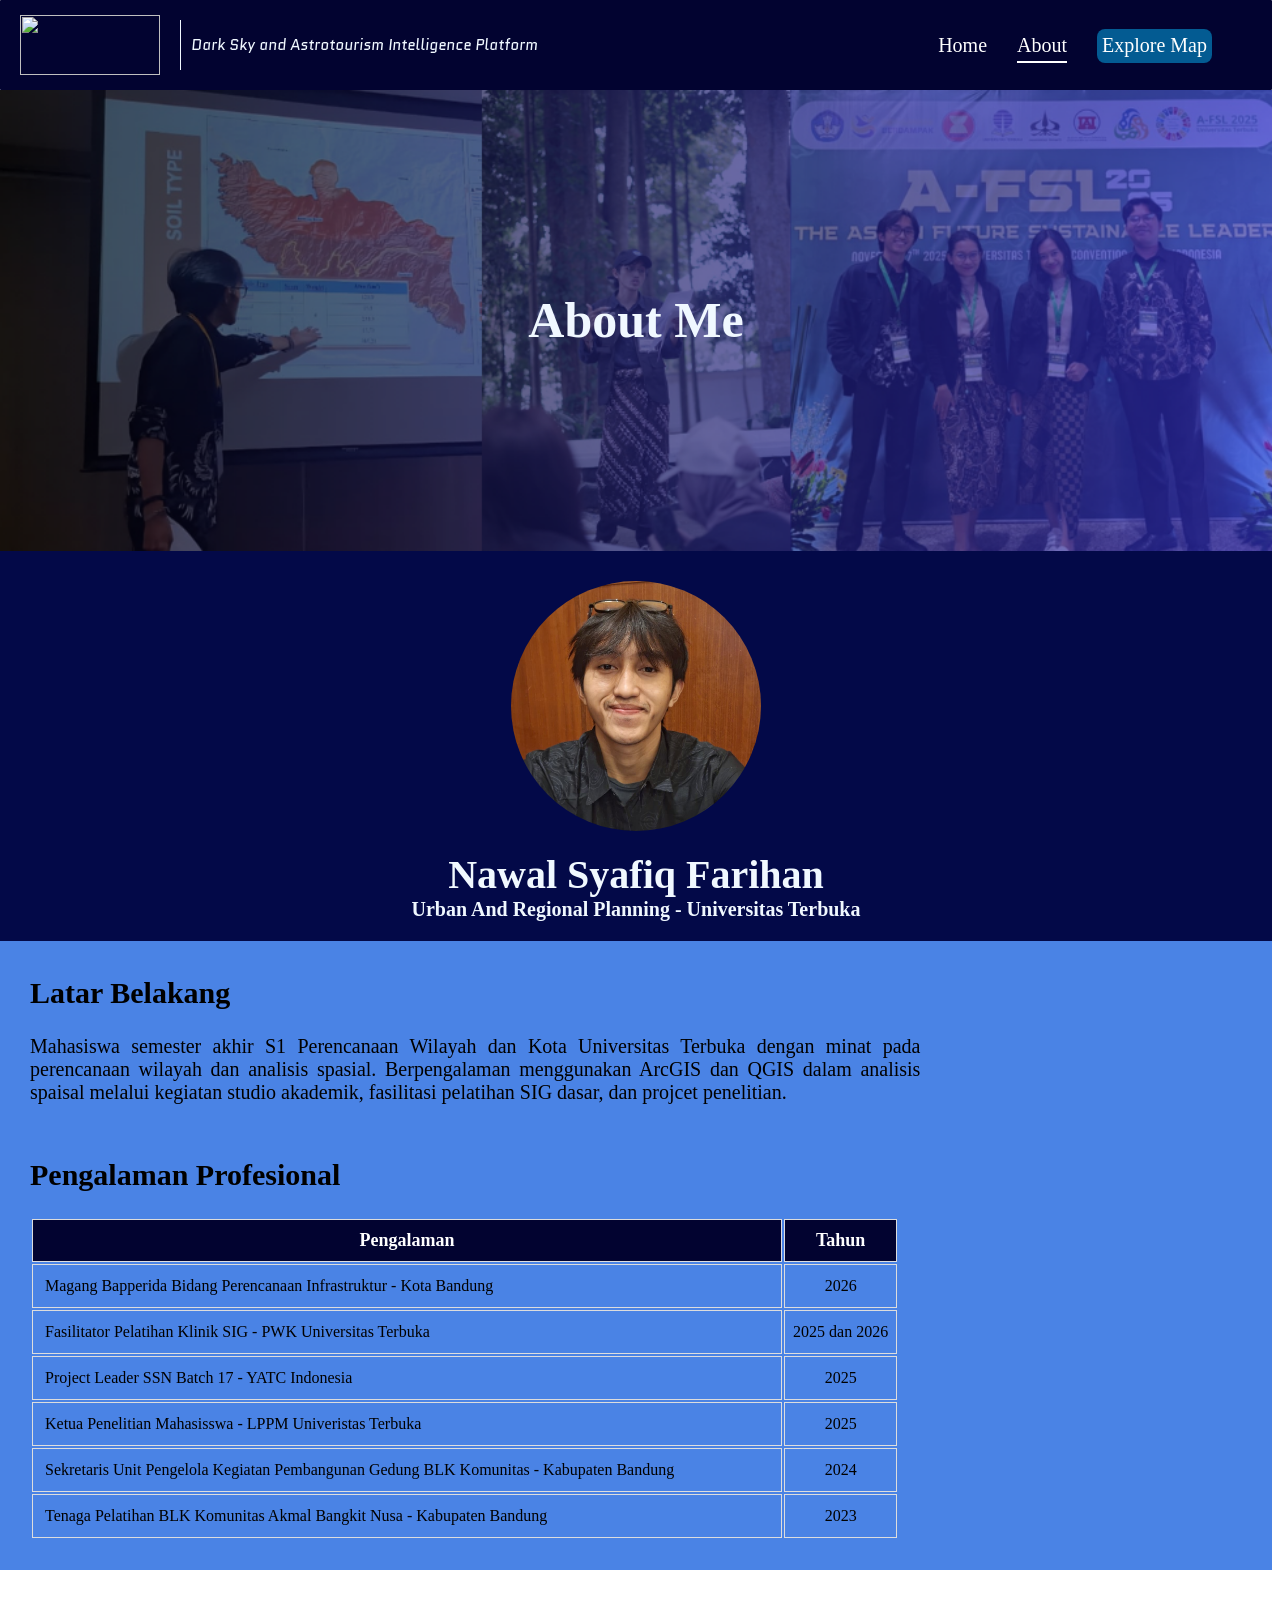
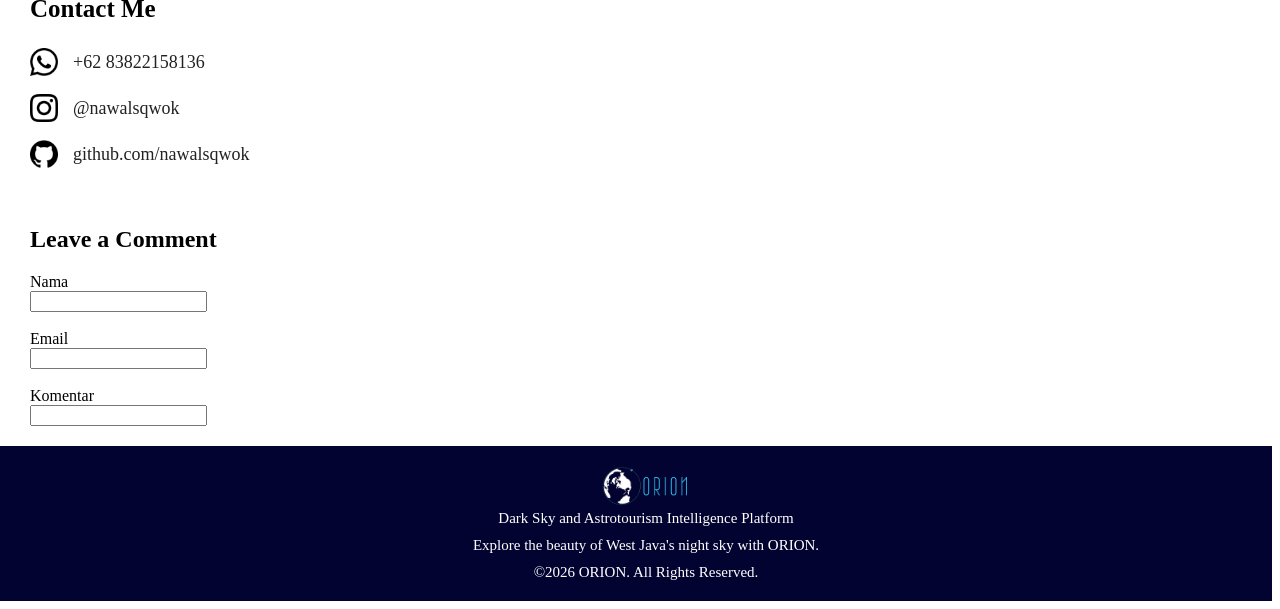
==== Task3_Nawal Syafiq Farihan/About.html @ c4f434ce "Add files via upload" ====
<!DOCTYPE html>
<html lang="en">
    <head>
        <meta charset="UTF-8">
        <meta name="viewport" content="width=device-width, initial-scale=1.0">
        <title>About</title>

        <link rel="icon" type="image/png" href="Image/Logo-Title.png">
        
        <link rel="preconnect" href="https://fonts.googleapis.com">
        <link rel="preconnect" href="https://fonts.gstatic.com" crossorigin>
        <link href="https://fonts.googleapis.com/css2?family=Quantico&display=swap" rel="stylesheet">
        <link rel="stylesheet" href="style.css">
    </head>

    <Body>

  <!-- ini untuk headernya -->
        <header>
            <nav class="navigasi">
                <div class="logo-section">
                    <a href="Index.html">
                    <img src="image/Logo Orion.png" width="200" height="90" class="logo">
                    </a>
                    <p class="deskripsi"><em>Dark Sky and Astrotourism Intelligence Platform</em></p>
                </div>

                    <ul>
                        <li><a href="Index.html">Home</a></li>
                        <li><a href="About.html" class="menu active">About</a></li>
                        <li><a href="Map.html" class="peta">Explore Map</a></li>
                    </ul>
            </nav>
        </header>

        <main>
            <h1 class="about">About Me</h1>
            
                <div class="identitas"> 
                    <img src="Image/Me.jpeg" class="foto-profil">
                    <h2 class="nama"><strong>Nawal Syafiq Farihan</strong></h2>
                    <h3 class="keterangan">Urban And Regional Planning - Universitas Terbuka</h3>
                </div>
        <section class="utama">
            <div class="latar-belakang">
                <h2>Latar Belakang</h2>
                    <p>Mahasiswa semester akhir S1 Perencanaan Wilayah dan Kota Universitas Terbuka dengan
                        minat pada perencanaan wilayah dan analisis spasial. Berpengalaman menggunakan ArcGIS dan QGIS
                        dalam analisis spaisal melalui kegiatan studio akademik, fasilitasi pelatihan SIG dasar,
                        dan projcet penelitian.</p>
            </div>
            
            <div class="pengalaman">
                <h2>Pengalaman Profesional</h2>

                <table>
                    <tr>
                        <th>Pengalaman</th>
                        <th>Tahun</th>
                    </tr>

                    <tr>
                        <td class="proyek">Magang Bapperida Bidang Perencanaan Infrastruktur - Kota Bandung</td>
                        <td class="tahun">2026</td>
                    </tr>
                    
                    <tr>
                        <td class="proyek">Fasilitator Pelatihan Klinik SIG - PWK Universitas Terbuka</td>
                        <td class="tahun">2025 dan 2026</td>
                    </tr>

                    <tr>
                        <td class="proyek">Project Leader SSN Batch 17 - YATC Indonesia</td>
                        <td class="tahun">2025</td>
                    </tr>

                    <tr>
                        <td class="proyek">Ketua Penelitian Mahasisswa - LPPM Univeristas Terbuka</td>
                        <td class="tahun">2025</td>
                    </tr>

                    <tr>
                        <td class="proyek">Sekretaris Unit Pengelola Kegiatan Pembangunan Gedung BLK Komunitas - Kabupaten Bandung </td>
                        <td class="tahun">2024</td>
                    </tr>

                    <tr>
                        <td class="proyek">Tenaga Pelatihan BLK Komunitas Akmal Bangkit Nusa - Kabupaten Bandung</td>
                        <td class="tahun">2023</td>
                    </tr>
                </table>
            </div>
        </section>

            <section class="kontak">
                <h3>Contact Me</h3>

                <div class="kontak-item">
                    <img src="Image/whatsapp.png" class="kontak-icon">
                    <a href="https://wa.me/6283822158136" target="_blank">
                        +62 83822158136
                    </a>
                </div>

                <div class="kontak-item">
                    <img src="Image/instagram.png" class="kontak-icon">
                    <a href="https://instagram.com/nawalsqwok" target="_blank">
                        @nawalsqwok
                    </a>
                </div>

                <div class="kontak-item">
                    <img src="Image/github.png" class="kontak-icon">
                    <a href="https://github.com/nawalsqwok" target="_blank">
                        github.com/nawalsqwok
                    </a>
                </div>
            </section>

            <section class="comment">
                <h2>Leave a Comment</h2>

                <form>
                    <label for="name">Nama</label><br>
                    <input type="text">

                    <br><br>

                    <label for="email">Email</label><br>
                    <input type="email">

                    <br><br>

                    <label for="comment">Komentar</label><br>
                    <input type="text">
            </section>
        
        </main>
    

        <footer class="footer">

            <img src="Image/Logo Orion.png" class="footer-logo">

            <p>Dark Sky and Astrotourism Intelligence Platform</p>

            <p class="footer-quote">
            Explore the beauty of West Java's night sky with ORION.
            </p>

            <p class="copyright">©2026 ORION. All Rights Reserved.</p>

        </footer>
    </Body>
</html>
---- Task3_Nawal Syafiq Farihan/style.css ----
/* Style untuk header */
    
    body {
        margin-top: 0px;
        margin-left: 0px;
    }
    header { 
        position: sticky;
        top: 0;
        z-index: 1000;
        margin-left: 0px;
        padding-left: 0px;
        
    }
    .navigasi {
        color: aliceblue;
        display: flex;
        justify-content:space-between;
        background-position: center;
        background-color: rgb(2, 3, 48);
        padding: 0px;
        padding-bottom: 0px;
        margin-bottom: 0px;
        border-radius: 1px;
        height: 90px;
    }
    .navigasi ul { color: aliceblue;
        display: flex;
        list-style: none;
        align-items: center;
        font-size: 20px;
        gap: 30px;
        margin: 30px;
        padding-right: 30px;
    }

    .navigasi a,
    .navigasi a:visited,
    .navigasi a:active {
        text-decoration: none;
        color: rgb(255, 255, 255);
    }
    .navigasi a:hover {color: rgb(193, 189, 0)}

    .navigasi a {
        padding-bottom: 5px;
        border-bottom: 2px solid transparent;
        transition: all 0.3s ease;
    }

    .menu.active {
        color: rgb(255, 255, 255);
        border-bottom: 2px solid rgb(255, 255, 255);
    }

    .peta {
        background-color: rgb(3, 91, 146);
        color:white;
        padding: 5px;
        border-radius: 8px;
        text-decoration: none;
    }

    .deskripsi{
        font-family: "Quantico", sans-serif;
        font-weight: 500;
        font-style: normal;
        font-size: 15px ;
        border-left: 1px solid;
        padding-left: 10px;
        line-height: 50px;
    }

    .logo-section {
        display: flex;
        align-items: center;
        gap: 10px;
        padding-left: 20px;
    }

    .logo {
        margin-right: 10px;
        height: 60px;
        width: 140px;
        padding-top: 10px;
    }

    .logo-title {
        height: 100px;
    }

/* STYLE HOME PAGE */   
    .konten {
        background-color: rgb(27, 0, 69);
        color: aliceblue;
        padding-bottom: 20px;
        margin-top: 0px;

    }
    
    /* .judul {
        font-family: "Quantico", sans-serif;
        font-weight: 500;
        font-style: normal;
        font-size: 60px;
        margin-top: 0px;
        margin-bottom: 0px;
        padding-bottom: 0px;
        padding-left: 50px;
    } */

    #tagline {
        font-size: 60px;
        width: 40%;
        padding-top: 20px;
        padding-left: 50px;
        margin-top: 0px;
    }

    #deskripsi-project {
        text-align: justify;
        font-size: 20px;
        width: 55%;
        padding-left: 50px;
        padding-right: 20px;
    }

    .keterangan ul{
        list-style: none;
        text-align: center;
        justify-content: left;
        display: flex;
        gap: 30px;
        text-align: center;
        margin-left: 50px;
        margin-right: 40%;
        padding-top: 20px;
    }
    
    .keterangan a,
    .keterangan a:visited,
    .keterangan a:active{
        color: white;
        text-decoration: none;
    }

    .konten a:hover{
        color: rgb(193, 189, 0);
    }
    .why {
        background-color: rgb(40, 31, 123);
        color: aliceblue;
        padding: 0px;
        margin-bottom: 0px;
        text-align: center;
    }

    .why h1{
        padding-top: 20px;
        margin-top: 0px;
    }
    .why ul{
        list-style: none;
        text-align: center;
        justify-content: center;
        display: flex;
        gap: 30px;
        padding-bottom: 20px;
        margin-left: 50px;
        margin-right: 50px;
        margin-bottom: 0px;
    }
    
    .why li{
        font-size: 20px;
        width: 200px;
        padding: 50px;
        margin-bottom: 0px;
        border: 1px solid rgb(16, 1, 1);
        border-radius: 10px;
        text-align: center;
    }

    .why li:hover {
        background-color: rgb(193, 189, 0) ;
    }


/* STYLE ABOUT PAGE */

    .about {
        color: aliceblue;
        font-size: 50px;
        background-image: url("Image/About\ me\ background.png");
        background-repeat: no-repeat;
        background-size: cover;
        background-position: center;
        height: 36vw;
        display: flex;
        align-items: center;
        justify-content: center;
        margin-top: 0px;
        margin-bottom: 0px;
    }

    .nama {
        padding-left: 20px;
    }

    .keterangan {
        padding-left: 20px;
    }

    .foto-profil {
        display: flex;
        height: 250px;
        width: 250px;
        border-radius: 50%;
        object-fit: cover;
        margin-bottom: 20px;
    }

    .identitas {
        color: aliceblue;
        background-color: rgb(3, 9, 72);
        display: flex;
        flex-direction: column;
        align-items: center;
        gap: 0px;
        padding-top: 30px;
        padding-bottom: 20px;
        margin-top: 0px;
    }
    
    .nama {
        margin: 0px;
        padding: 0px;
        font-size: 40px;
    }
    .keterangan {
        margin: 0px;
        padding: 0px;
        font-size: 20px;

    }

    .latar-belakang {
        padding-left: 30px;
        width: 70%;
        text-align: justify;
        font-size: 20px;
        padding-bottom: 10px;
        padding-top: 10px;
        margin-bottom: 0px;
        margin-top: 0px;
    }

    .pengalaman {
        padding-top: 0px;
        margin-left: 30px;
        margin-top: 0px;
    }
    
    .pengalaman h2{
        font-size: 30px;
    }

    .pengalaman table{
        width: 70%;
        margin-top: 15px;
        padding-bottom: 20px;
    }

    .pengalaman th {
        font-size: 18px;
        padding: 10px;
        text-align: center;
    }
    .proyek {
        border: 1px solid #ddd;
        padding: 12px;
        text-align: left;
    }

    .pengalaman th {
        border: 1px solid #ddd;
        background-color: rgb(2, 3, 48);
        color: white;
        }

    .pengalaman tr:hover{
        background-color: #e8f4ff;
    }

    .tahun {
        border: 1px solid #ddd;
        text-align: center;
    }

    .utama {
        background-color: #4a83e5;
        padding-bottom: 10px;
    }

    .kontak {
        padding-top: 0px;
        padding-left: 30px;
        margin: 0px;
        padding-bottom: 20px;
    }
    .kontak h3 {
        font-size: 25px;
    }

    .kontak-item{
        display: flex;
        align-items: center;
        gap: 15px;
        margin-bottom: 18px;
    }

    .kontak-icon{
        width: 28px;
        height: 28px;
    }

    .kontak-item a{
        text-decoration: none;
        color: #222;
        font-size: 18px;
    }

    .kontak-item a:hover{
        color: #2DBA8C;
    }


    .comment{
    width: 40%;
    height: 30%;
    margin: 0px;
    padding-left: 30px;
    padding-bottom: 20px;
    }

/* STYLE MAP PAGE */

.map h2 {
    padding-left: 30px;
}

/* STYLE FOOTER */
    .footer{
    background-color: rgb(2, 3, 48);
    color: white;
    text-align: center;
    margin: 0px;
    padding-top: 20px;
    padding-bottom: 20px;
    padding-left: 20px;
    font-size: 15px;
    }

    .footer-logo{
        width: 90px;
        margin: 0px;
        padding-bottom: 0px;
    }
   
    .footer p{
        margin: 0px;
    }
    .footer-quote {
        padding-top: 10px;
        padding-bottom: 10px;
    }
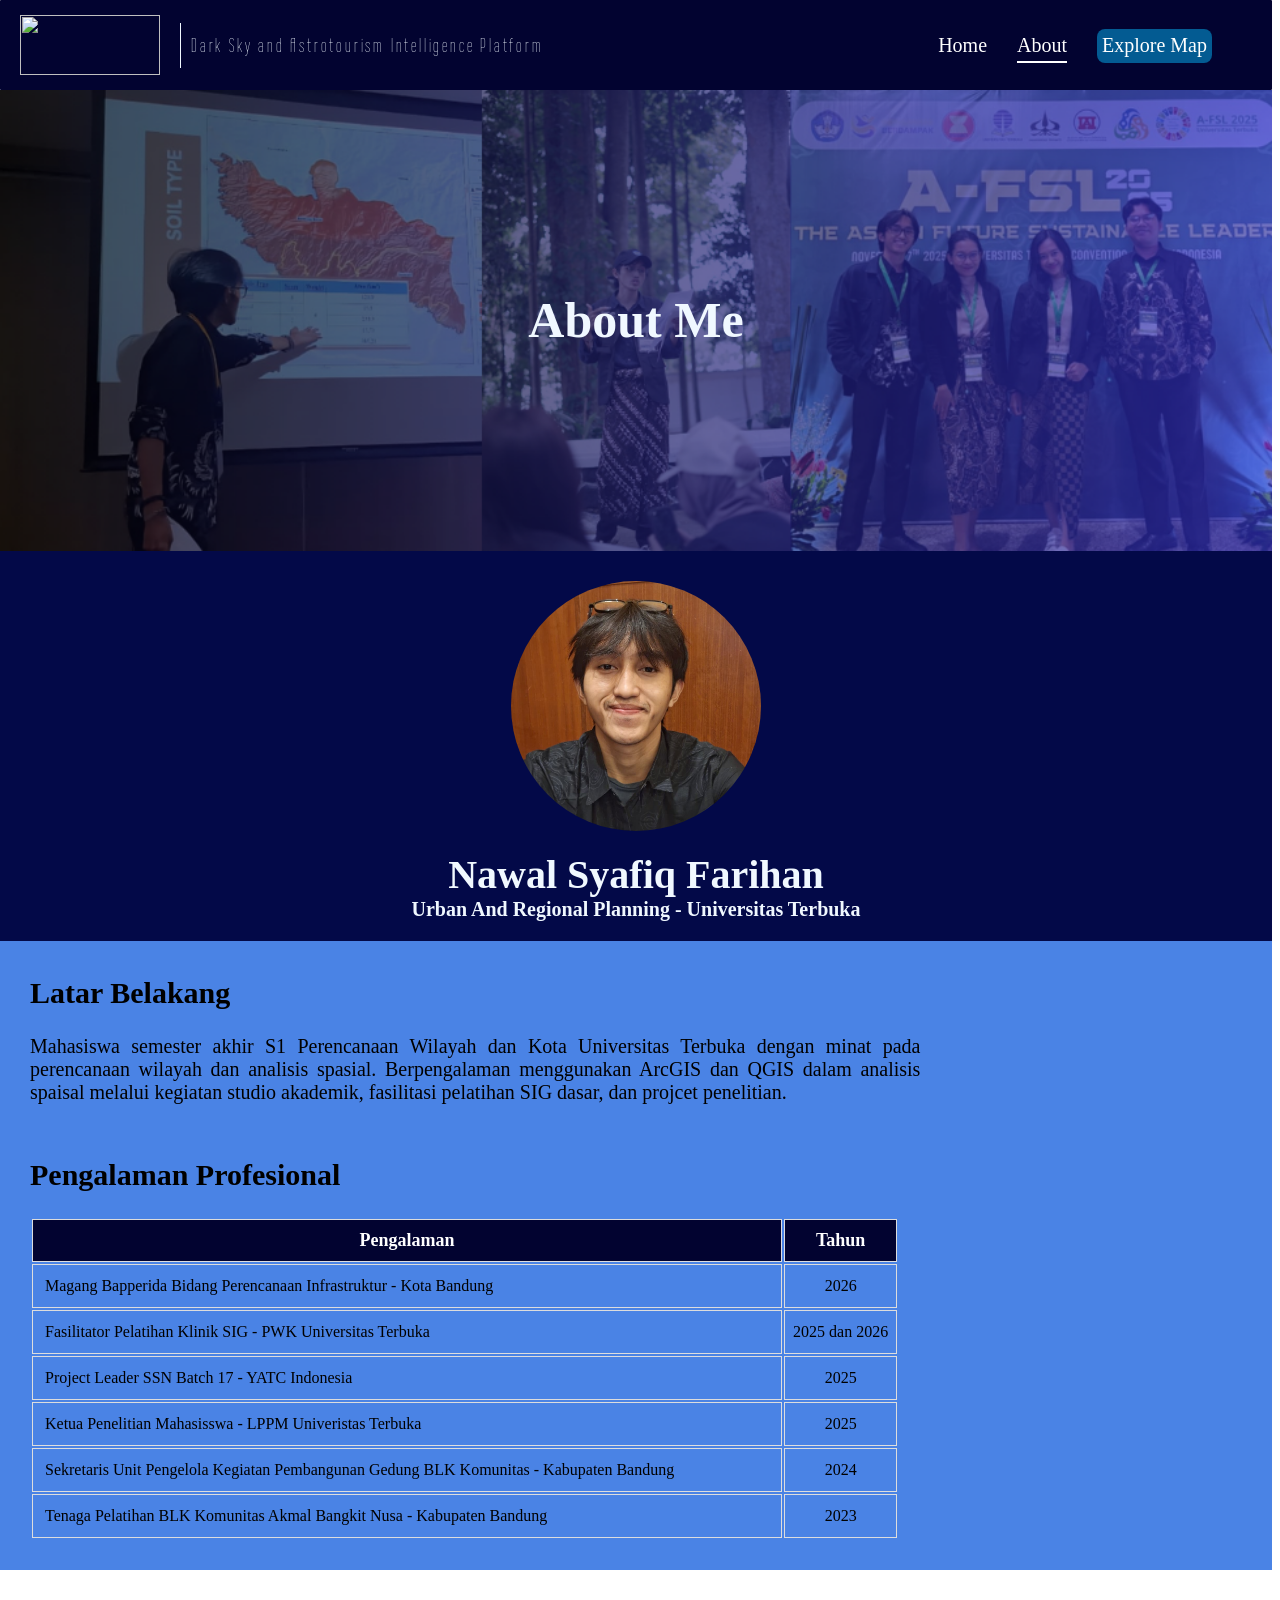
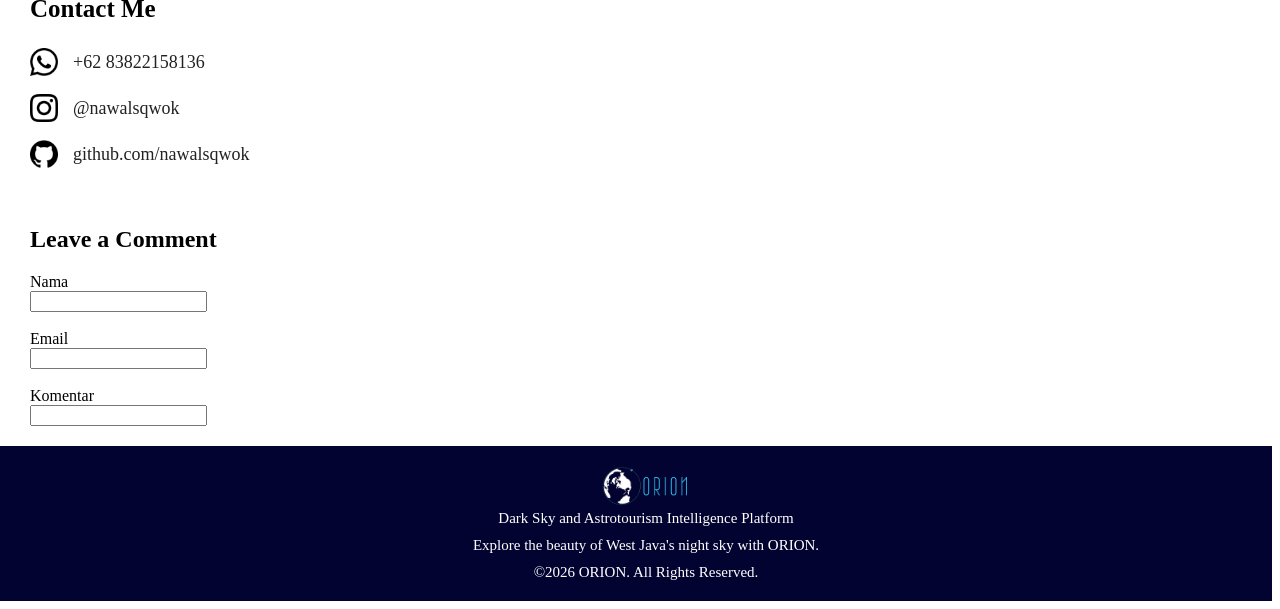
==== commit 474c3ead: "ada perbaikan" ====
--- a/Task3_Nawal Syafiq Farihan/About.html
+++ b/Task3_Nawal Syafiq Farihan/About.html
@@ -6,10 +6,9 @@
         <title>About</title>
 
         <link rel="icon" type="image/png" href="Image/Logo-Title.png">
-        
         <link rel="preconnect" href="https://fonts.googleapis.com">
         <link rel="preconnect" href="https://fonts.gstatic.com" crossorigin>
-        <link href="https://fonts.googleapis.com/css2?family=Quantico&display=swap" rel="stylesheet">
+        <link href="https://fonts.googleapis.com/css2?family=Wire+One&display=swap" rel="stylesheet">
         <link rel="stylesheet" href="style.css">
     </head>
 
@@ -22,7 +21,7 @@
                     <a href="Index.html">
                     <img src="image/Logo Orion.png" width="200" height="90" class="logo">
                     </a>
-                    <p class="deskripsi"><em>Dark Sky and Astrotourism Intelligence Platform</em></p>
+                    <p class="deskripsi">Dark Sky and Astrotourism Intelligence Platform</p>
                 </div>
 
                     <ul>
--- a/Task3_Nawal Syafiq Farihan/style.css
+++ b/Task3_Nawal Syafiq Farihan/style.css
@@ -62,13 +62,14 @@
     }
 
     .deskripsi{
-        font-family: "Quantico", sans-serif;
-        font-weight: 500;
+        font-family: "Wire One", sans-serif;
+        font-weight: 400;
         font-style: normal;
-        font-size: 15px ;
+        font-size: 20px ;
+        letter-spacing: 2.8px;
         border-left: 1px solid;
         padding-left: 10px;
-        line-height: 50px;
+        line-height: 45px;
     }
 
     .logo-section {
